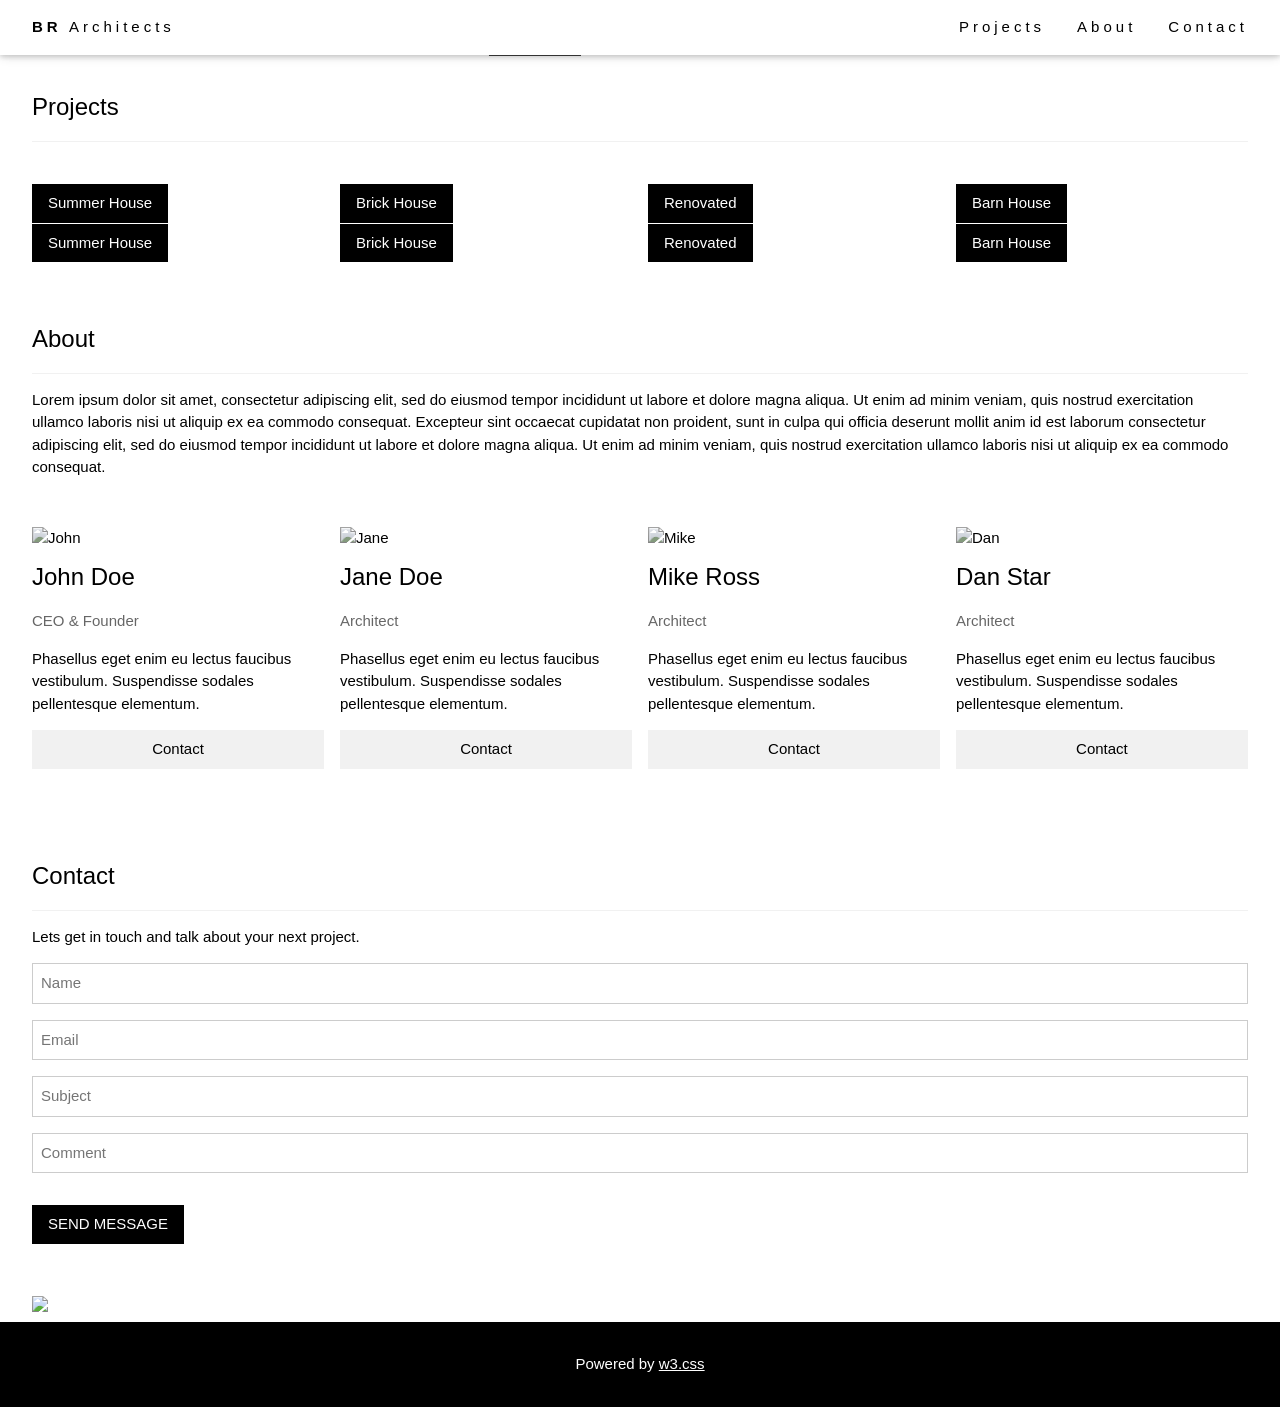
==== index.html @ bc8fe70f "Rename Mine.html to index.html" ====
<!DOCTYPE html>
<html>
<head>
<title>W3.CSS Template</title>
<meta charset="UTF-8">
<meta name="viewport" content="width=device-width, initial-scale=1">
<link rel="stylesheet" href="https://www.w3schools.com/w3css/4/w3.css">
</head>
<body>

<!-- Navbar (sit on top) -->
<div class="w3-top">
  <div class="w3-bar w3-white w3-wide w3-padding w3-card">
    <a href="#home" class="w3-bar-item w3-button"><b>BR</b> Architects</a>
    <!-- Float links to the right. Hide them on small screens -->
    <div class="w3-right w3-hide-small">
      <a href="#projects" class="w3-bar-item w3-button">Projects</a>
      <a href="#about" class="w3-bar-item w3-button">About</a>
      <a href="#contact" class="w3-bar-item w3-button">Contact</a>
    </div>
  </div>
</div>

<!-- Header -->
<header class="w3-display-container w3-content w3-wide" style="max-width:1500px;" id="home">
  <img class="w3-image" src="https://www.w3schools.com/w3images/architect.jpg" alt="Architecture" width="1500" height="800">
  <div class="w3-display-middle w3-margin-top w3-center">
    <h1 class="w3-xxlarge w3-text-white"><span class="w3-padding w3-black w3-opacity-min"><b>BR</b></span> <span class="w3-hide-small w3-text-light-grey">Architects</span></h1>
  </div>
</header>

<!-- Page content -->
<div class="w3-content w3-padding" style="max-width:1564px">

  <!-- Project Section -->
  <div class="w3-container w3-padding-32" id="projects">
    <h3 class="w3-border-bottom w3-border-light-grey w3-padding-16">Projects</h3>
  </div>

  <div class="w3-row-padding">
    <div class="w3-col l3 m6 w3-margin-bottom">
      <div class="w3-display-container">
        <div class="w3-display-topleft w3-black w3-padding">Summer House</div>
        <img src="https://www.w3schools.com/w3images/house5.jpg" alt="House" style="width:100%">
      </div>
    </div>
    <div class="w3-col l3 m6 w3-margin-bottom">
      <div class="w3-display-container">
        <div class="w3-display-topleft w3-black w3-padding">Brick House</div>
        <img src="https://www.w3schools.com/w3images/house2.jpg" alt="House" style="width:100%">
      </div>
    </div>
    <div class="w3-col l3 m6 w3-margin-bottom">
      <div class="w3-display-container">
        <div class="w3-display-topleft w3-black w3-padding">Renovated</div>
        <img src="https://www.w3schools.com/w3images/house3.jpg" alt="House" style="width:100%">
      </div>
    </div>
    <div class="w3-col l3 m6 w3-margin-bottom">
      <div class="w3-display-container">
        <div class="w3-display-topleft w3-black w3-padding">Barn House</div>
        <img src="https://www.w3schools.com/w3images/house4.jpg" alt="House" style="width:100%">
      </div>
    </div>
  </div>

  <div class="w3-row-padding">
    <div class="w3-col l3 m6 w3-margin-bottom">
      <div class="w3-display-container">
        <div class="w3-display-topleft w3-black w3-padding">Summer House</div>
        <img src="https://www.w3schools.com/w3images/house2.jpg" alt="House" style="width:99%">
      </div>
    </div>
    <div class="w3-col l3 m6 w3-margin-bottom">
      <div class="w3-display-container">
        <div class="w3-display-topleft w3-black w3-padding">Brick House</div>
        <img src="https://www.w3schools.com/w3images/house5.jpg" alt="House" style="width:99%">
      </div>
    </div>
    <div class="w3-col l3 m6 w3-margin-bottom">
      <div class="w3-display-container">
        <div class="w3-display-topleft w3-black w3-padding">Renovated</div>
        <img src="https://www.w3schools.com/w3images/house4.jpg" alt="House" style="width:99%">
      </div>
    </div>
    <div class="w3-col l3 m6 w3-margin-bottom">
      <div class="w3-display-container">
        <div class="w3-display-topleft w3-black w3-padding">Barn House</div>
        <img src="https://www.w3schools.com/w3images/house3.jpg" alt="House" style="width:99%">
      </div>
    </div>
  </div>

  <!-- About Section -->
  <div class="w3-container w3-padding-32" id="about">
    <h3 class="w3-border-bottom w3-border-light-grey w3-padding-16">About</h3>
    <p>Lorem ipsum dolor sit amet, consectetur adipiscing elit, sed do eiusmod tempor incididunt ut labore et dolore magna aliqua. Ut enim ad minim veniam, quis nostrud exercitation ullamco laboris nisi ut aliquip ex ea commodo consequat. Excepteur sint
      occaecat cupidatat non proident, sunt in culpa qui officia deserunt mollit anim id est laborum consectetur adipiscing elit, sed do eiusmod tempor incididunt ut labore et dolore magna aliqua. Ut enim ad minim veniam, quis nostrud exercitation ullamco
      laboris nisi ut aliquip ex ea commodo consequat.
    </p>
  </div>

  <div class="w3-row-padding w3-grayscale">
    <div class="w3-col l3 m6 w3-margin-bottom">
      <img src="https://www.w3schools.com/w3images/team2.jpg" alt="John" style="width:100%">
      <h3>John Doe</h3>
      <p class="w3-opacity">CEO & Founder</p>
      <p>Phasellus eget enim eu lectus faucibus vestibulum. Suspendisse sodales pellentesque elementum.</p>
      <p><button class="w3-button w3-light-grey w3-block">Contact</button></p>
    </div>
    <div class="w3-col l3 m6 w3-margin-bottom">
      <img src="https://www.w3schools.com/w3images/team1.jpg" alt="Jane" style="width:100%">
      <h3>Jane Doe</h3>
      <p class="w3-opacity">Architect</p>
      <p>Phasellus eget enim eu lectus faucibus vestibulum. Suspendisse sodales pellentesque elementum.</p>
      <p><button class="w3-button w3-light-grey w3-block">Contact</button></p>
    </div>
    <div class="w3-col l3 m6 w3-margin-bottom">
      <img src="https://www.w3schools.com/w3images/team3.jpg" alt="Mike" style="width:100%">
      <h3>Mike Ross</h3>
      <p class="w3-opacity">Architect</p>
      <p>Phasellus eget enim eu lectus faucibus vestibulum. Suspendisse sodales pellentesque elementum.</p>
      <p><button class="w3-button w3-light-grey w3-block">Contact</button></p>
    </div>
    <div class="w3-col l3 m6 w3-margin-bottom">
      <img src="https://www.w3schools.com/w3images/team4.jpg" alt="Dan" style="width:100%">
      <h3>Dan Star</h3>
      <p class="w3-opacity">Architect</p>
      <p>Phasellus eget enim eu lectus faucibus vestibulum. Suspendisse sodales pellentesque elementum.</p>
      <p><button class="w3-button w3-light-grey w3-block">Contact</button></p>
    </div>
  </div>

  <!-- Contact Section -->
  <div class="w3-container w3-padding-32" id="contact">
    <h3 class="w3-border-bottom w3-border-light-grey w3-padding-16">Contact</h3>
    <p>Lets get in touch and talk about your next project.</p>
    <form action="/action_page.php" target="_blank">
      <input class="w3-input w3-border" type="text" placeholder="Name" required name="Name">
      <input class="w3-input w3-section w3-border" type="text" placeholder="Email" required name="Email">
      <input class="w3-input w3-section w3-border" type="text" placeholder="Subject" required name="Subject">
      <input class="w3-input w3-section w3-border" type="text" placeholder="Comment" required name="Comment">
      <button class="w3-button w3-black w3-section" type="submit">
        <i class="fa fa-paper-plane"></i> SEND MESSAGE
      </button>
    </form>
  </div>
  
<!-- Image of location/map -->
<div class="w3-container">
  <img src="https://www.w3schools.com/w3images/map.jpg" class="w3-image" style="width:100%">
</div>

<!-- End page content -->
</div>


<!-- Footer -->
<footer class="w3-center w3-black w3-padding-16">
  <p>Powered by <a href="https://www.w3schools.com/w3css/default.asp" title="W3.CSS" target="_blank" class="w3-hover-text-green">w3.css</a></p>
</footer>

</body>
</html>
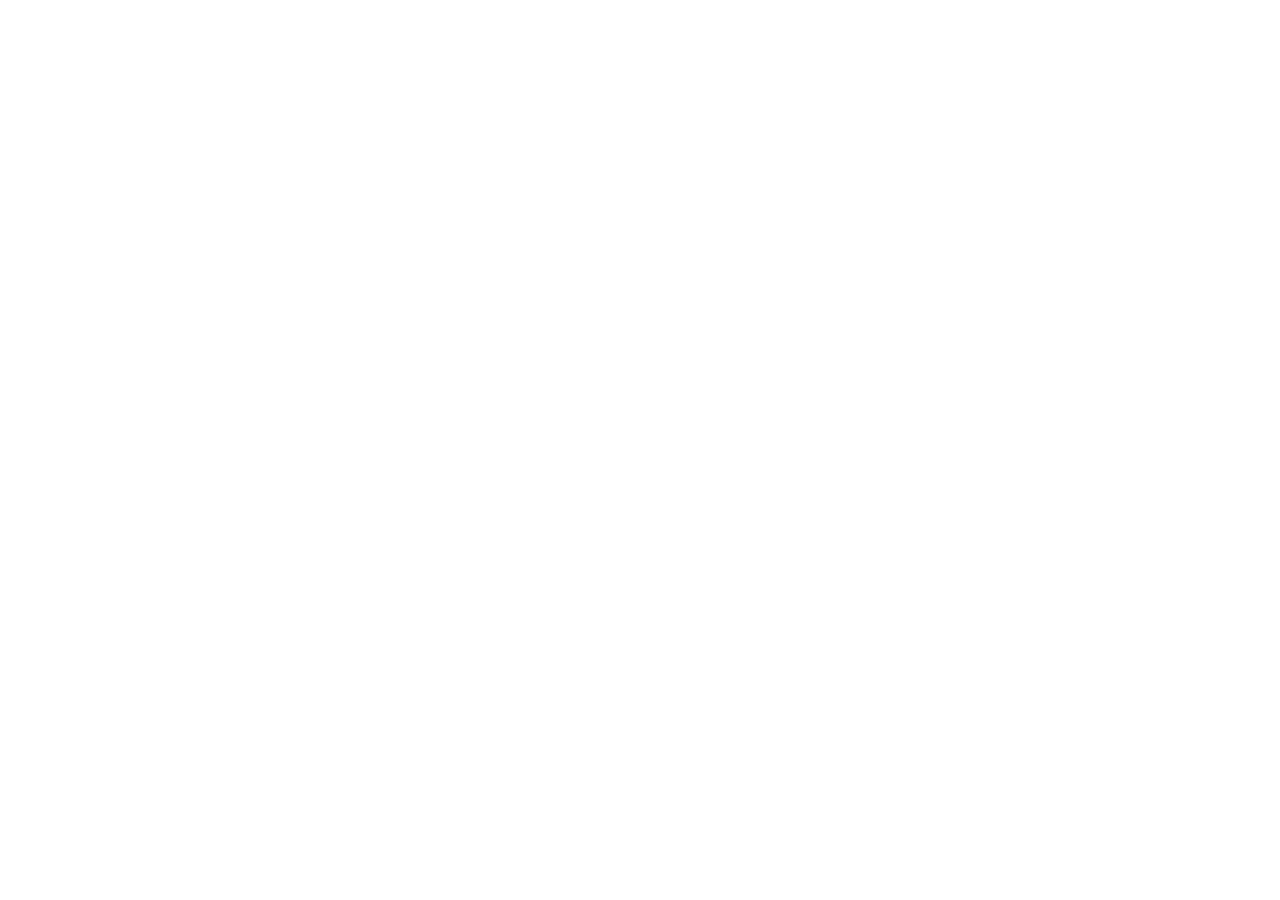
==== commit 78345259: "Create index.html" ====
--- a/index.html
+++ b/index.html
@@ -1,164 +1,58 @@
-<!DOCTYPE html>
+<!DOCTYPE html> 
 <html>
 <head>
-<title>W3.CSS Template</title>
-<meta charset="UTF-8">
-<meta name="viewport" content="width=device-width, initial-scale=1">
-<link rel="stylesheet" href="https://www.w3schools.com/w3css/4/w3.css">
-</head>
-<body>
+  <title>Coming Soon</title> 
+  <meta http-equiv="Content-Type" content="text/html; charset=utf-8"/> 
+  <link href="stars.css" media="screen, print" rel="stylesheet" type="text/css" /> 
+  <link href="https://fonts.googleapis.com/css?family=Archivo" rel="stylesheet"> 
+</head> 
+<style>
+.cons{
+  width: 100%;
+  text-align: center;
+  position: absolute;
+  top: 30%;
+}
 
-<!-- Navbar (sit on top) -->
-<div class="w3-top">
-  <div class="w3-bar w3-white w3-wide w3-padding w3-card">
-    <a href="#home" class="w3-bar-item w3-button"><b>BR</b> Architects</a>
-    <!-- Float links to the right. Hide them on small screens -->
-    <div class="w3-right w3-hide-small">
-      <a href="#projects" class="w3-bar-item w3-button">Projects</a>
-      <a href="#about" class="w3-bar-item w3-button">About</a>
-      <a href="#contact" class="w3-bar-item w3-button">Contact</a>
-    </div>
+footer {
+  position: absolute;
+  bottom: 0;
+  width: 100%;
+  text-align: center;
+}
+
+.text {
+  color: white;
+}
+</style>
+<body> 
+  <div class="cons">
+    <p class="text" style="font-size: 60px;">Coming Soon</p>
+    <p class="text">This website is still under construction.</p>
   </div>
-</div>
+  <canvas id="stars">
+  </canvas>
+  <footer>
+    <p class="text">©<b> 2018</b> - Hilmi Raditya</p>
+  </footer>
+  <script src="game.js" type="text/javascript"></script> 
+  <script src="stars.js" type="text/javascript"></script>
+  <script type="text/javascript">
+  Game.ready(function() {
 
-<!-- Header -->
-<header class="w3-display-container w3-content w3-wide" style="max-width:1500px;" id="home">
-  <img class="w3-image" src="https://www.w3schools.com/w3images/architect.jpg" alt="Architecture" width="1500" height="800">
-  <div class="w3-display-middle w3-margin-top w3-center">
-    <h1 class="w3-xxlarge w3-text-white"><span class="w3-padding w3-black w3-opacity-min"><b>BR</b></span> <span class="w3-hide-small w3-text-light-grey">Architects</span></h1>
-  </div>
-</header>
+    var up    = document.getElementById('up');
+    var down  = document.getElementById('down');
+    var left  = document.getElementById('left');
+    var right = document.getElementById('right');
 
-<!-- Page content -->
-<div class="w3-content w3-padding" style="max-width:1564px">
+    var stars = Game.start('stars', Stars);
 
-  <!-- Project Section -->
-  <div class="w3-container w3-padding-32" id="projects">
-    <h3 class="w3-border-bottom w3-border-light-grey w3-padding-16">Projects</h3>
-  </div>
+    Game.addEvent(up,    'click', function() { stars.changeDirection('up');    });
+    Game.addEvent(down,  'click', function() { stars.changeDirection('down');  });
+    Game.addEvent(left,  'click', function() { stars.changeDirection('left');  });
+    Game.addEvent(right, 'click', function() { stars.changeDirection('right'); });
 
-  <div class="w3-row-padding">
-    <div class="w3-col l3 m6 w3-margin-bottom">
-      <div class="w3-display-container">
-        <div class="w3-display-topleft w3-black w3-padding">Summer House</div>
-        <img src="https://www.w3schools.com/w3images/house5.jpg" alt="House" style="width:100%">
-      </div>
-    </div>
-    <div class="w3-col l3 m6 w3-margin-bottom">
-      <div class="w3-display-container">
-        <div class="w3-display-topleft w3-black w3-padding">Brick House</div>
-        <img src="https://www.w3schools.com/w3images/house2.jpg" alt="House" style="width:100%">
-      </div>
-    </div>
-    <div class="w3-col l3 m6 w3-margin-bottom">
-      <div class="w3-display-container">
-        <div class="w3-display-topleft w3-black w3-padding">Renovated</div>
-        <img src="https://www.w3schools.com/w3images/house3.jpg" alt="House" style="width:100%">
-      </div>
-    </div>
-    <div class="w3-col l3 m6 w3-margin-bottom">
-      <div class="w3-display-container">
-        <div class="w3-display-topleft w3-black w3-padding">Barn House</div>
-        <img src="https://www.w3schools.com/w3images/house4.jpg" alt="House" style="width:100%">
-      </div>
-    </div>
-  </div>
-
-  <div class="w3-row-padding">
-    <div class="w3-col l3 m6 w3-margin-bottom">
-      <div class="w3-display-container">
-        <div class="w3-display-topleft w3-black w3-padding">Summer House</div>
-        <img src="https://www.w3schools.com/w3images/house2.jpg" alt="House" style="width:99%">
-      </div>
-    </div>
-    <div class="w3-col l3 m6 w3-margin-bottom">
-      <div class="w3-display-container">
-        <div class="w3-display-topleft w3-black w3-padding">Brick House</div>
-        <img src="https://www.w3schools.com/w3images/house5.jpg" alt="House" style="width:99%">
-      </div>
-    </div>
-    <div class="w3-col l3 m6 w3-margin-bottom">
-      <div class="w3-display-container">
-        <div class="w3-display-topleft w3-black w3-padding">Renovated</div>
-        <img src="https://www.w3schools.com/w3images/house4.jpg" alt="House" style="width:99%">
-      </div>
-    </div>
-    <div class="w3-col l3 m6 w3-margin-bottom">
-      <div class="w3-display-container">
-        <div class="w3-display-topleft w3-black w3-padding">Barn House</div>
-        <img src="https://www.w3schools.com/w3images/house3.jpg" alt="House" style="width:99%">
-      </div>
-    </div>
-  </div>
-
-  <!-- About Section -->
-  <div class="w3-container w3-padding-32" id="about">
-    <h3 class="w3-border-bottom w3-border-light-grey w3-padding-16">About</h3>
-    <p>Lorem ipsum dolor sit amet, consectetur adipiscing elit, sed do eiusmod tempor incididunt ut labore et dolore magna aliqua. Ut enim ad minim veniam, quis nostrud exercitation ullamco laboris nisi ut aliquip ex ea commodo consequat. Excepteur sint
-      occaecat cupidatat non proident, sunt in culpa qui officia deserunt mollit anim id est laborum consectetur adipiscing elit, sed do eiusmod tempor incididunt ut labore et dolore magna aliqua. Ut enim ad minim veniam, quis nostrud exercitation ullamco
-      laboris nisi ut aliquip ex ea commodo consequat.
-    </p>
-  </div>
-
-  <div class="w3-row-padding w3-grayscale">
-    <div class="w3-col l3 m6 w3-margin-bottom">
-      <img src="https://www.w3schools.com/w3images/team2.jpg" alt="John" style="width:100%">
-      <h3>John Doe</h3>
-      <p class="w3-opacity">CEO & Founder</p>
-      <p>Phasellus eget enim eu lectus faucibus vestibulum. Suspendisse sodales pellentesque elementum.</p>
-      <p><button class="w3-button w3-light-grey w3-block">Contact</button></p>
-    </div>
-    <div class="w3-col l3 m6 w3-margin-bottom">
-      <img src="https://www.w3schools.com/w3images/team1.jpg" alt="Jane" style="width:100%">
-      <h3>Jane Doe</h3>
-      <p class="w3-opacity">Architect</p>
-      <p>Phasellus eget enim eu lectus faucibus vestibulum. Suspendisse sodales pellentesque elementum.</p>
-      <p><button class="w3-button w3-light-grey w3-block">Contact</button></p>
-    </div>
-    <div class="w3-col l3 m6 w3-margin-bottom">
-      <img src="https://www.w3schools.com/w3images/team3.jpg" alt="Mike" style="width:100%">
-      <h3>Mike Ross</h3>
-      <p class="w3-opacity">Architect</p>
-      <p>Phasellus eget enim eu lectus faucibus vestibulum. Suspendisse sodales pellentesque elementum.</p>
-      <p><button class="w3-button w3-light-grey w3-block">Contact</button></p>
-    </div>
-    <div class="w3-col l3 m6 w3-margin-bottom">
-      <img src="https://www.w3schools.com/w3images/team4.jpg" alt="Dan" style="width:100%">
-      <h3>Dan Star</h3>
-      <p class="w3-opacity">Architect</p>
-      <p>Phasellus eget enim eu lectus faucibus vestibulum. Suspendisse sodales pellentesque elementum.</p>
-      <p><button class="w3-button w3-light-grey w3-block">Contact</button></p>
-    </div>
-  </div>
-
-  <!-- Contact Section -->
-  <div class="w3-container w3-padding-32" id="contact">
-    <h3 class="w3-border-bottom w3-border-light-grey w3-padding-16">Contact</h3>
-    <p>Lets get in touch and talk about your next project.</p>
-    <form action="/action_page.php" target="_blank">
-      <input class="w3-input w3-border" type="text" placeholder="Name" required name="Name">
-      <input class="w3-input w3-section w3-border" type="text" placeholder="Email" required name="Email">
-      <input class="w3-input w3-section w3-border" type="text" placeholder="Subject" required name="Subject">
-      <input class="w3-input w3-section w3-border" type="text" placeholder="Comment" required name="Comment">
-      <button class="w3-button w3-black w3-section" type="submit">
-        <i class="fa fa-paper-plane"></i> SEND MESSAGE
-      </button>
-    </form>
-  </div>
-  
-<!-- Image of location/map -->
-<div class="w3-container">
-  <img src="https://www.w3schools.com/w3images/map.jpg" class="w3-image" style="width:100%">
-</div>
-
-<!-- End page content -->
-</div>
-
-
-<!-- Footer -->
-<footer class="w3-center w3-black w3-padding-16">
-  <p>Powered by <a href="https://www.w3schools.com/w3css/default.asp" title="W3.CSS" target="_blank" class="w3-hover-text-green">w3.css</a></p>
-</footer>
-
-</body>
+  });
+  </script>
+</body> 
 </html>
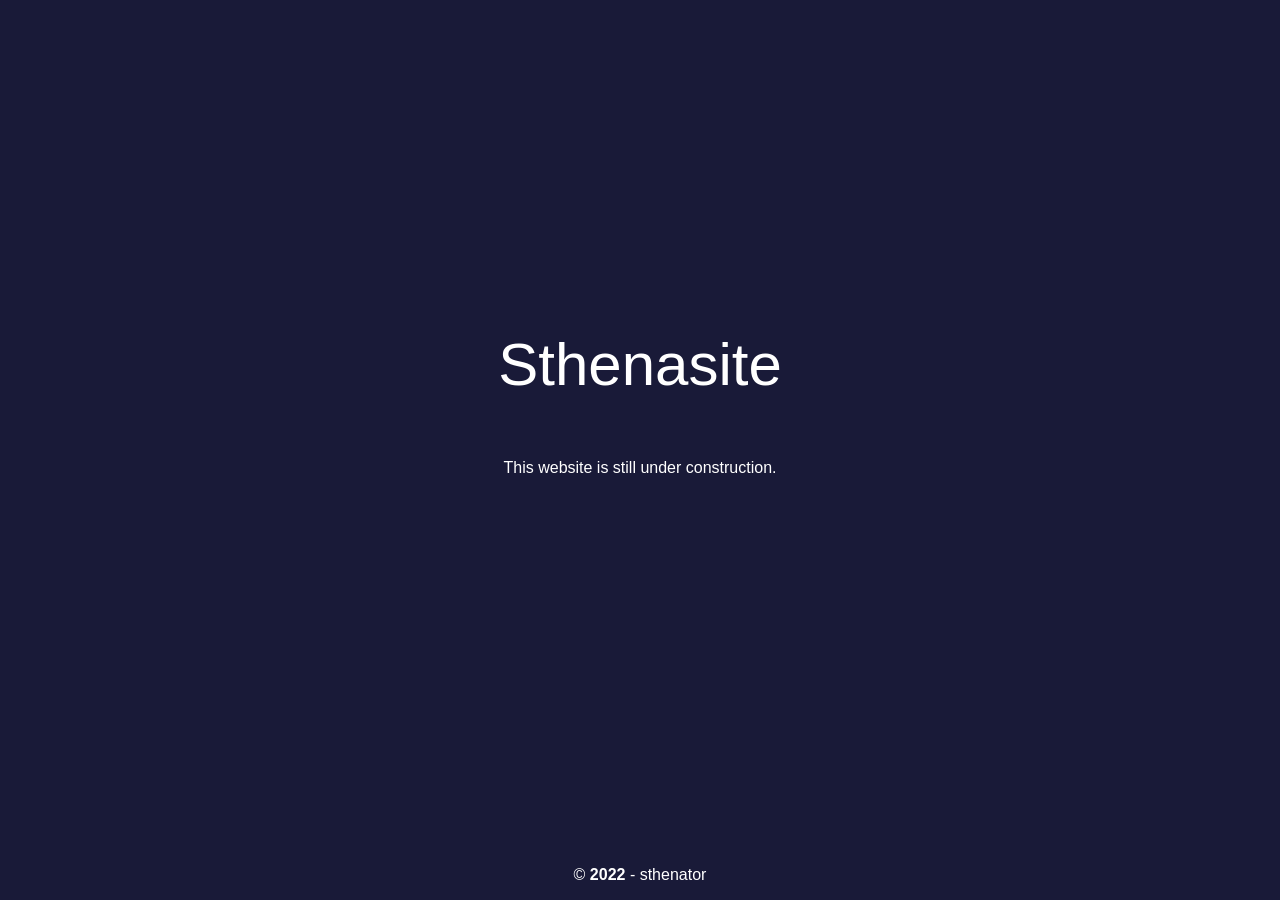
==== commit 9649e6e6: "Update index.html" ====
--- a/index.html
+++ b/index.html
@@ -1,7 +1,7 @@
 <!DOCTYPE html> 
 <html>
 <head>
-  <title>Coming Soon</title> 
+  <title>Sthenasite Coming Soon</title> 
   <meta http-equiv="Content-Type" content="text/html; charset=utf-8"/> 
   <link href="stars.css" media="screen, print" rel="stylesheet" type="text/css" /> 
   <link href="https://fonts.googleapis.com/css?family=Archivo" rel="stylesheet"> 
@@ -27,13 +27,13 @@
 </style>
 <body> 
   <div class="cons">
-    <p class="text" style="font-size: 60px;">Coming Soon</p>
+    <p class="text" style="font-size: 60px;">Sthenasite</p>
     <p class="text">This website is still under construction.</p>
   </div>
   <canvas id="stars">
   </canvas>
   <footer>
-    <p class="text">©<b> 2018</b> - Hilmi Raditya</p>
+    <p class="text">©<b> 2022</b> - sthenator</p>
   </footer>
   <script src="game.js" type="text/javascript"></script> 
   <script src="stars.js" type="text/javascript"></script>
--- a/stars.css
+++ b/stars.css
@@ -0,0 +1,11 @@
+body         { background-color: #191a38; color: #AAA; font-size: 12pt; padding: 0; margin: 0;   font-family: 'Archivo', sans-serif;}
+#unsupported { border: 1px solid yellow; color: black; background-color: #FFFFAD; padding: 2em; margin: 1em; display: inline-block; }
+#stars       { display: block; margin: auto; }
+
+#controls            { position: absolute; display: inline-block; width: 90px; height: 90px; }
+#controls img        { cursor: pointer; }
+#controls img:active { margin-top: 2px; margin-left: 2px; opacity: 0.5; }
+#controls #up        { position: absolute; left: 30px; top:  0px; }
+#controls #down      { position: absolute; left: 30px; top: 60px; }
+#controls #left      { position: absolute; left:  0px; top: 30px; }
+#controls #right     { position: absolute; left: 60px; top: 30px; }
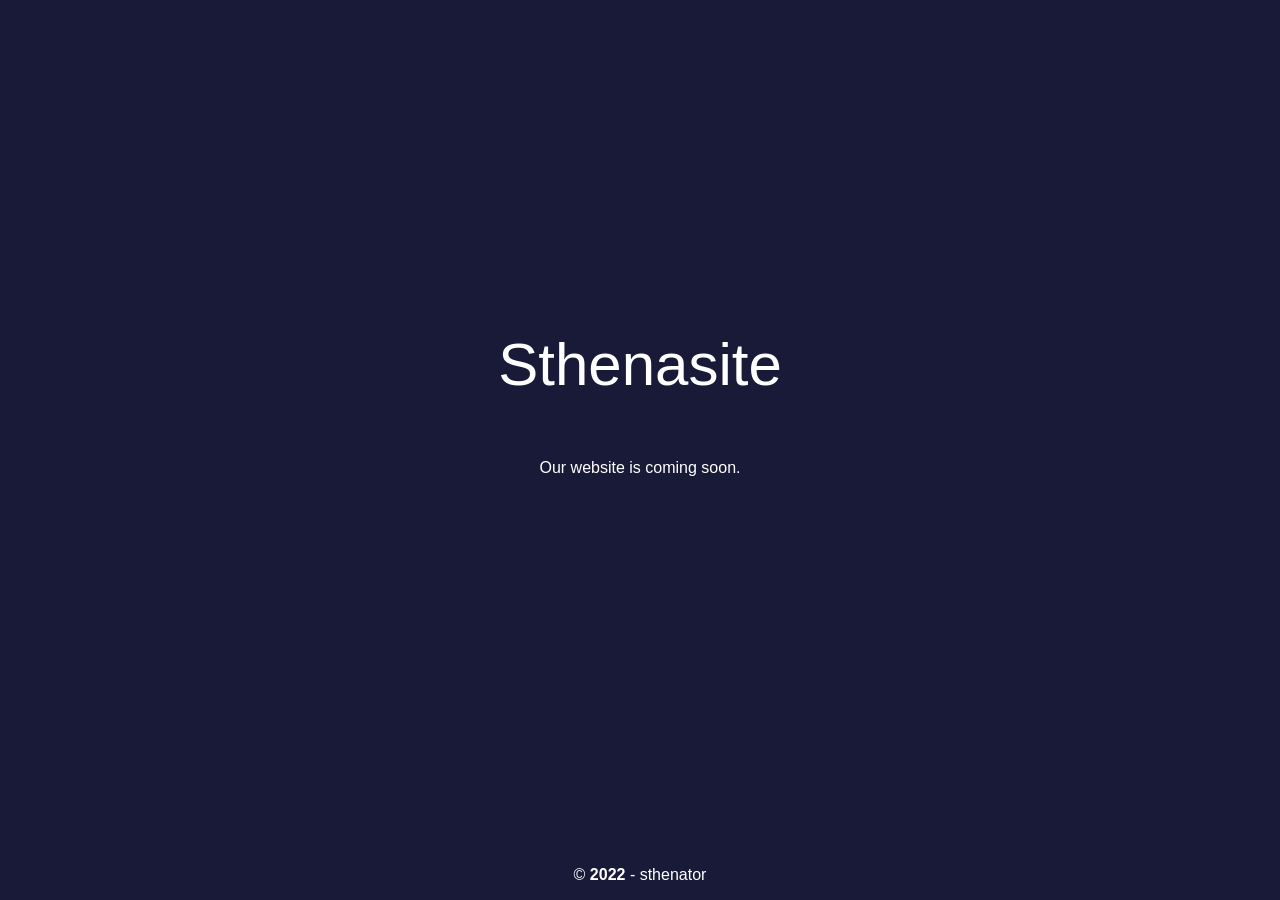
==== commit 3fec413a: "Update index.html" ====
--- a/index.html
+++ b/index.html
@@ -28,7 +28,7 @@
 <body> 
   <div class="cons">
     <p class="text" style="font-size: 60px;">Sthenasite</p>
-    <p class="text">This website is still under construction.</p>
+    <p class="text">Our website is coming soon.</p>
   </div>
   <canvas id="stars">
   </canvas>
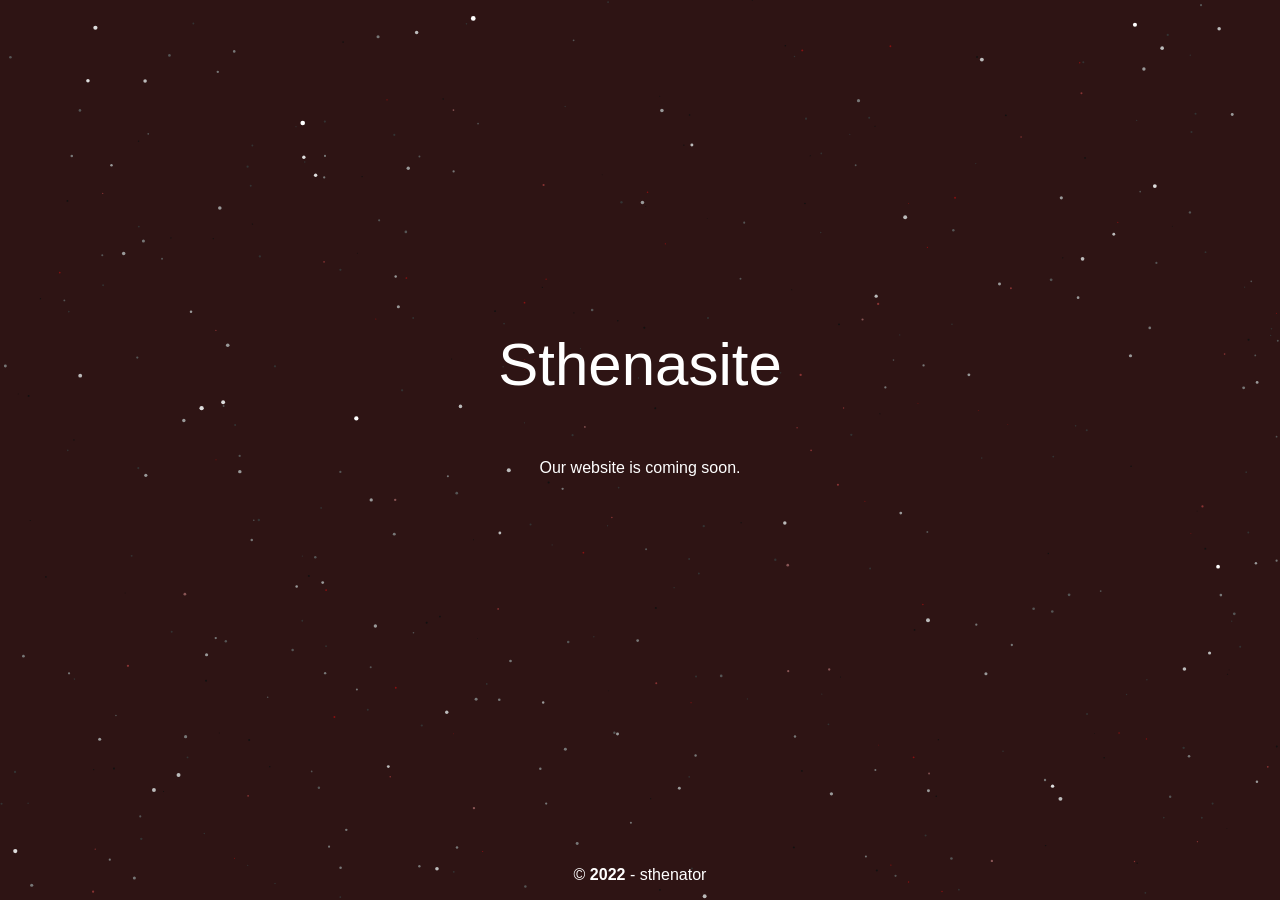
==== commit 9c95cc23: "Update index.html" ====
--- a/index.html
+++ b/index.html
@@ -5,6 +5,7 @@
   <meta http-equiv="Content-Type" content="text/html; charset=utf-8"/> 
   <link href="stars.css" media="screen, print" rel="stylesheet" type="text/css" /> 
   <link href="https://fonts.googleapis.com/css?family=Archivo" rel="stylesheet"> 
+  <link rel="icon" href="https://scontent-sin6-4.cdninstagram.com/v/t51.2885-19/291704319_176401464775167_1533608086073269735_n.jpg?stp=dst-jpg_s150x150&_nc_ht=scontent-sin6-4.cdninstagram.com&_nc_cat=103&_nc_ohc=NwCFe3at-6kAX9DrROW&edm=ABmJApABAAAA&ccb=7-5&oh=00_AfAh_gFYt2uoCNupp-JFAclD-sLWsIZjOgGwY8LQSGxOMQ&oe=63A53EE8&_nc_sid=6136e7" type="image/gif">
 </head> 
 <style>
 .cons{
--- a/stars.css
+++ b/stars.css
@@ -1,5 +1,5 @@
-body         { background-color: #191a38; color: #AAA; font-size: 12pt; padding: 0; margin: 0;   font-family: 'Archivo', sans-serif;}
-#unsupported { border: 1px solid yellow; color: black; background-color: #FFFFAD; padding: 2em; margin: 1em; display: inline-block; }
+body         { background-color: #2e1414; color: #AAA; font-size: 12pt; padding: 0; margin: 0;   font-family: 'Archivo', sans-serif;}
+#unsupported { border: 1px solid yellow; color: black; background-color: #fce72d; padding: 2em; margin: 1em; display: inline-block; }
 #stars       { display: block; margin: auto; }
 
 #controls            { position: absolute; display: inline-block; width: 90px; height: 90px; }
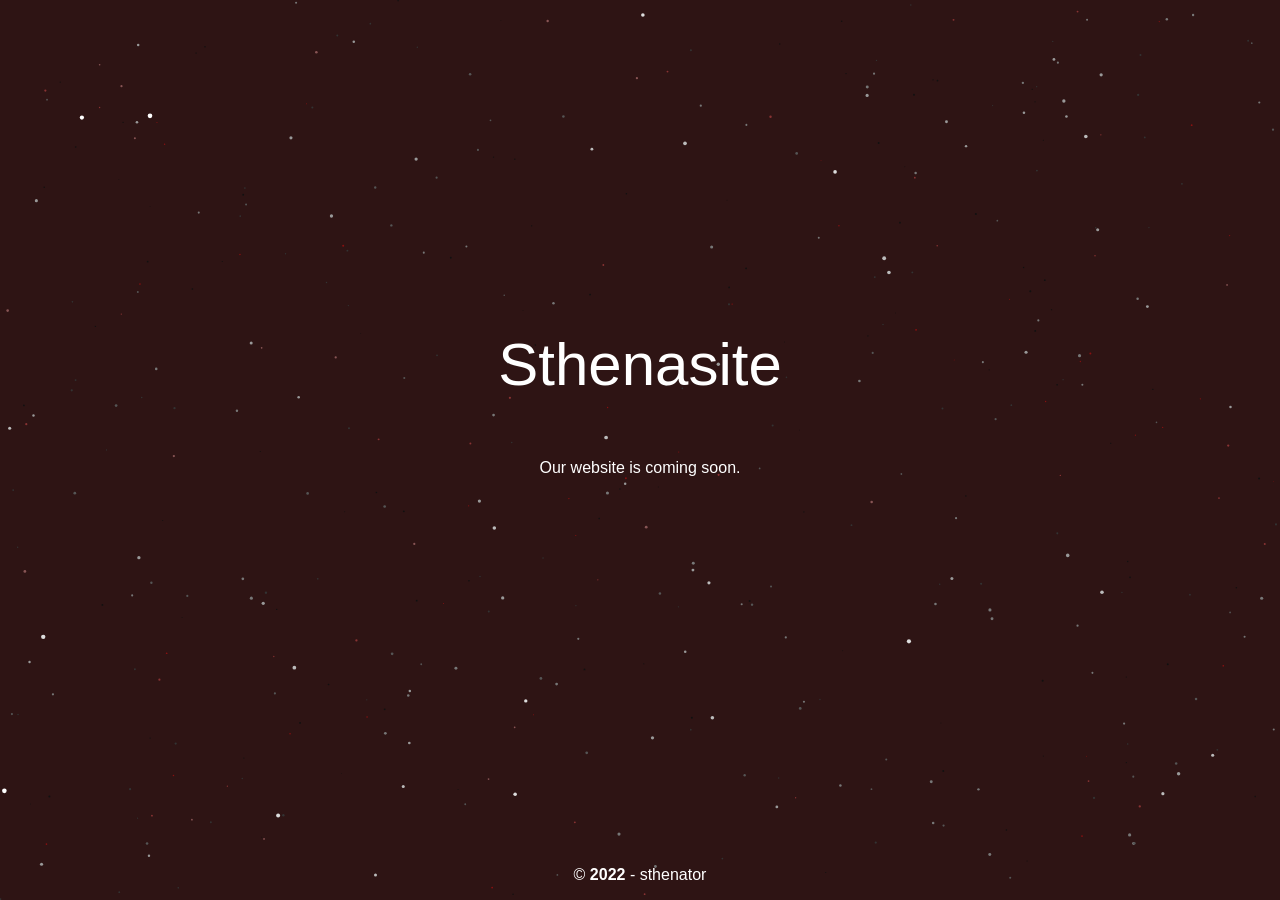
==== commit 4ee44277: "Update index.html" ====
--- a/index.html
+++ b/index.html
@@ -1,6 +1,7 @@
 <!DOCTYPE html> 
 <html>
 <head>
+  <link rel="icon" href="/291704319_176401464775167_1533608086073269735_n.jpg" type="image/gif">
   <title>Sthenasite Coming Soon</title> 
   <meta http-equiv="Content-Type" content="text/html; charset=utf-8"/> 
   <link href="stars.css" media="screen, print" rel="stylesheet" type="text/css" /> 
